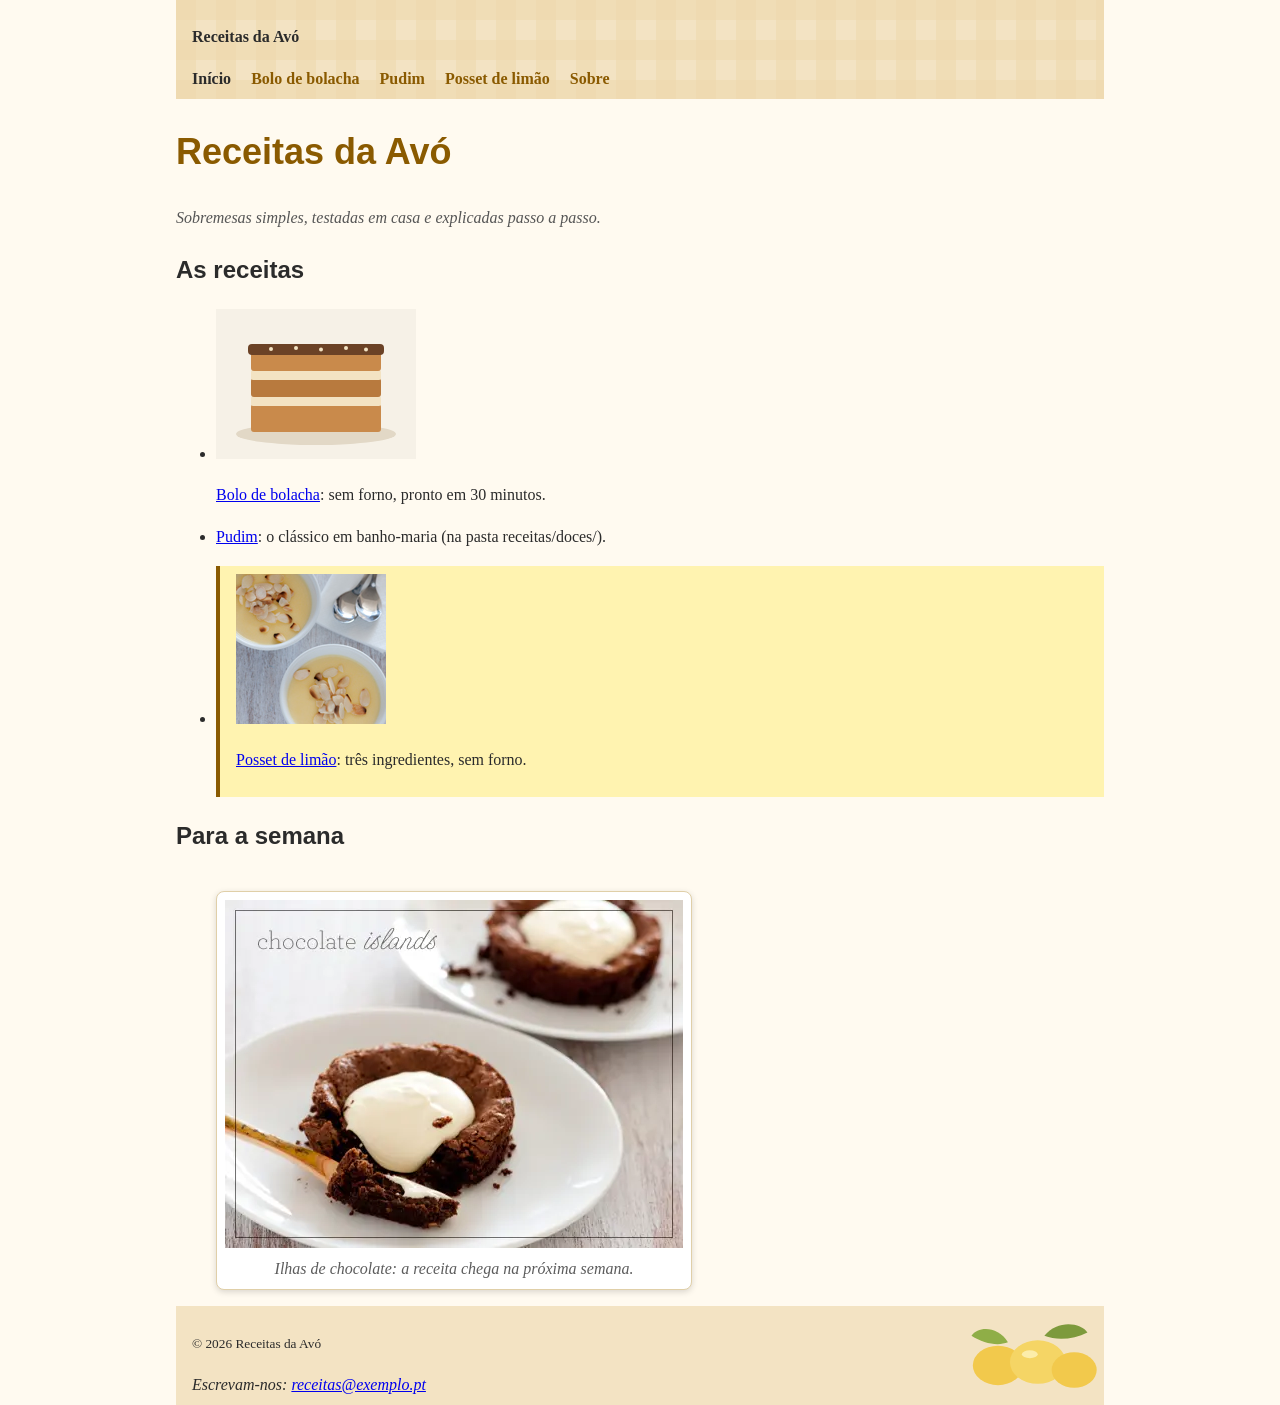
==== index.html @ 1b663048 "Primeira versão do site das receitas" ====
<!DOCTYPE html>
<html lang="pt-PT">
<head>
  <meta charset="UTF-8">
  <meta name="viewport" content="width=device-width, initial-scale=1.0">
  <meta name="description" content="Receitas da família, explicadas passo a passo.">
  <title>Receitas da Avó · Início</title>
  <link rel="stylesheet" href="css/estilos.css">
</head>
<body>
  <header>
    <p><strong>Receitas da Avó</strong></p>
    <nav>
      <ul>
        <li><strong>Início</strong></li>
        <li><a href="receitas/bolo-de-bolacha.html">Bolo de bolacha</a></li>
        <li><a href="receitas/doces/pudim.html">Pudim</a></li>
        <li><a href="receitas/posset-de-limao.html">Posset de limão</a></li>
        <li><a href="sobre.html">Sobre</a></li>
      </ul>
    </nav>
  </header>

  <main>
    <h1 id="topo">Receitas da Avó</h1>
    <p class="intro">Sobremesas simples, testadas em casa e explicadas <em>passo a passo</em>.</p>

    <section>
      <h2>As receitas</h2>
      <ul>
        <li>
          <!-- link com imagem: o alt diz para onde vamos -->
          <a href="receitas/bolo-de-bolacha.html">
            <img src="img/bolo-de-bolacha.svg" alt="Bolo de bolacha" width="200" height="150">
          </a>
          <p><a href="receitas/bolo-de-bolacha.html">Bolo de bolacha</a>: sem forno, pronto em 30 minutos.</p>
        </li>
        <li>
          <p><a href="receitas/doces/pudim.html">Pudim</a>: o clássico em banho-maria (na pasta receitas/doces/).</p>
        </li>
        <li class="nova">
          <a href="receitas/posset-de-limao.html">
            <img src="img/lemon-posset.jpg" alt="Posset de limão" width="150" height="150">
          </a>
          <p><a href="receitas/posset-de-limao.html">Posset de limão</a>: três ingredientes, sem forno.</p>
        </li>
      </ul>
    </section>

    <section>
      <h2>Para a semana</h2>
      <figure>
        <img src="img/chocolate-islands.webp" alt="Pequenas ilhas de chocolate num prato branco" width="458" height="348" loading="lazy">
        <figcaption>Ilhas de chocolate: a receita chega na próxima semana.</figcaption>
      </figure>
    </section>
  </main>

  <footer>
    <p><small>© 2026 Receitas da Avó</small></p>
    <address>Escrevam-nos: <a href="mailto:receitas@exemplo.pt">receitas@exemplo.pt</a></address>
  </footer>
</body>
</html>
---- css/estilos.css ----
/* Site das receitas · ponto de partida da sessão 10 (pronto até ao flexbox)
   Já feitos: 11.1 (a folha de estilos), 12.2 (seletores), 13.2 (cores e texto),
   14.2 (as caixas) e 15.1 (os fundos). O flexbox (17.2, opcional) vem no fim. */

body {
  font-family: Georgia, "Times New Roman", serif;
  color: #2b2b2b;
  background-color: #fffaf0;
  line-height: 1.6;
}

h1 {
  color: #8a5a00;
}

/* Solução 12.2 · Seletores no site das receitas
   No s07/site/css/estilos.css, a seguir à regra do h1 */

/* descendente: só os links que estão dentro do nav */
nav a {
  color: #8a5a00;
}

/* pseudo-classe: o rato por cima */
nav a:hover {
  color: #c0392b;
}

/* grupo + filho direto: o header do site e o footer.
   Só "header" apanhava também o header da receita, que está dentro do
   article (é descendente do body, mas não é filho direto). */
body > header,
footer {
  background-color: #f3e3c3;
}

/* classe: no index, <p class="intro"> (o primeiro p a seguir ao h1) */
.intro {
  font-style: italic;
  color: #555555;
}

/* descendente: o título "Outras receitas" das três receitas */
aside h2 {
  color: #8a5a00;
}

/* ---------- extra ----------
   classe dependente: no index, <li class="nova"> no item do posset.
   O fundo vai até à margem direita porque o li é uma caixa com a
   largura toda (box model, sessão 9). */
li.nova {
  background-color: #fff3b0;
}


/* ---------- 13.2 · o aspeto das receitas ---------- */

/* 1 · os títulos sem serifa; o resto do texto herda a Georgia do body */
h1, h2 {
  font-family: "Trebuchet MS", Arial, sans-serif;
}

/* 2 · tamanhos em rem (1rem = a letra do browser, 16px por omissão) */
h1 {
  font-size: 2.25rem;
}

h2 {
  font-size: 1.5rem;
}

/* 3 · o menu: acrescenta-se ao nav a e ao nav a:hover do 12.2
   (também podia ir para dentro dessas regras: vale o mesmo) */
nav a {
  text-decoration: none;
  font-weight: bold;
}

nav a:hover {
  text-decoration: underline;
}

/* 4 · as legendas (bolo, posset, index) e as datas das receitas
   hsl(0 0% 36%) é um cinzento: sem saturação, 36% de luz (#5c5c5c) */
figcaption {
  text-align: center;
  font-style: italic;
  color: hsl(0 0% 36%);
}

time {
  font-weight: bold;
}

/* 5 · a tabela do Sobre: rgb(243 227 195) é o #f3e3c3 do header.
   Apanha os th das colunas e os das linhas (Farinha, Açúcar…) */
th {
  background-color: rgb(243 227 195);
}

tfoot {
  font-size: 0.875rem;
}

/* 6 · o .intro (#555555 sobre #fffaf0) dá 7,17 : 1 no DevTools: passa (AA pede 4,5) */


/* ---------- extra · Google Fonts ----------
   No head das cinco páginas, antes do link para o estilos.css:

   <link rel="preconnect" href="https://fonts.googleapis.com">
   <link rel="preconnect" href="https://fonts.gstatic.com" crossorigin>
   <link href="https://fonts.googleapis.com/css2?family=Merriweather:wght@400;700&display=swap" rel="stylesheet">

   O endereço é absoluto (começa por https://): é igual em todas as páginas,
   ao contrário do href do estilos.css (css/, ../css/, ../../css/).
   E aqui, em vez da regra 1:

h1, h2 {
  font-family: "Merriweather", Georgia, serif;
}
*/


/* ---------- 14.2 · as caixas ---------- */

/* 1 · a largura passa a incluir o padding e a border */
* {
  box-sizing: border-box;
}

/* 2 · o site com largura máxima e centrado
   (acrescenta-se à regra do body; aqui numa regra nova, vale o mesmo) */
body {
  max-width: 60rem;
  margin: 0 auto;
  padding: 0 1rem;
}

/* 3 · espaço dentro do topo e do rodapé */
body > header,
footer {
  padding: 0.5rem 1rem;
}

/* 4 · o menu na horizontal */
nav ul {
  list-style: none;
  margin: 0;
  padding: 0;
}

nav li {
  display: inline-block;
  margin-right: 1rem;
}

/* 5 · as imagens com moldura: inline-block para a caixa ficar do tamanho da imagem */
figure {
  display: inline-block;
  padding: 0.5rem;
  border: 1px solid #e0cfa8;
  border-radius: 8px;
}

/* 6 · a receita nova com uma barra à esquerda */
li.nova {
  padding: 0.5rem 1rem;
  border-left: 4px solid #8a5a00;
}

/* ---------- extra ----------
   a tabela do Sobre com espaço nas células */
th,
td {
  padding: 0.25rem 0.75rem;
}


/* ---------- 15.1 · os fundos ---------- */

/* 1 · o topo com a toalha a repetir (repeat é o valor por omissão);
   a cor do 12.2 continua por baixo, para o caso de a imagem falhar */
body > header {
  background-color: #f3e3c3;
  background-image: url("../img/toalha.svg");   /* o url() conta a partir de css/ */
}

/* 2 · os limões no rodapé: uma vez, à direita, ao centro na vertical, com altura limitada */
footer {
  background-image: url("../img/limoes.svg");
  background-repeat: no-repeat;
  background-position: right center;
  background-size: auto 80%;                      /* largura automática, 80% da altura do footer */
  padding-right: 9rem;                            /* o texto não passa por baixo dos limões */
}

/* 3 · as imagens com fundo branco e sombra */
figure {
  background-color: #ffffff;
  box-shadow: 0 2px 6px rgb(0 0 0 / 15%);
}

/* ---------- extra ----------
   o "Outras receitas" num cartão: a família de tons do castanho (hsl da sessão 8) */
aside {
  background-color: hsl(39 100% 94%);
  padding: 0.5rem 1rem;
  border-radius: 8px;
  box-shadow: 0 2px 6px rgb(0 0 0 / 15%);
}
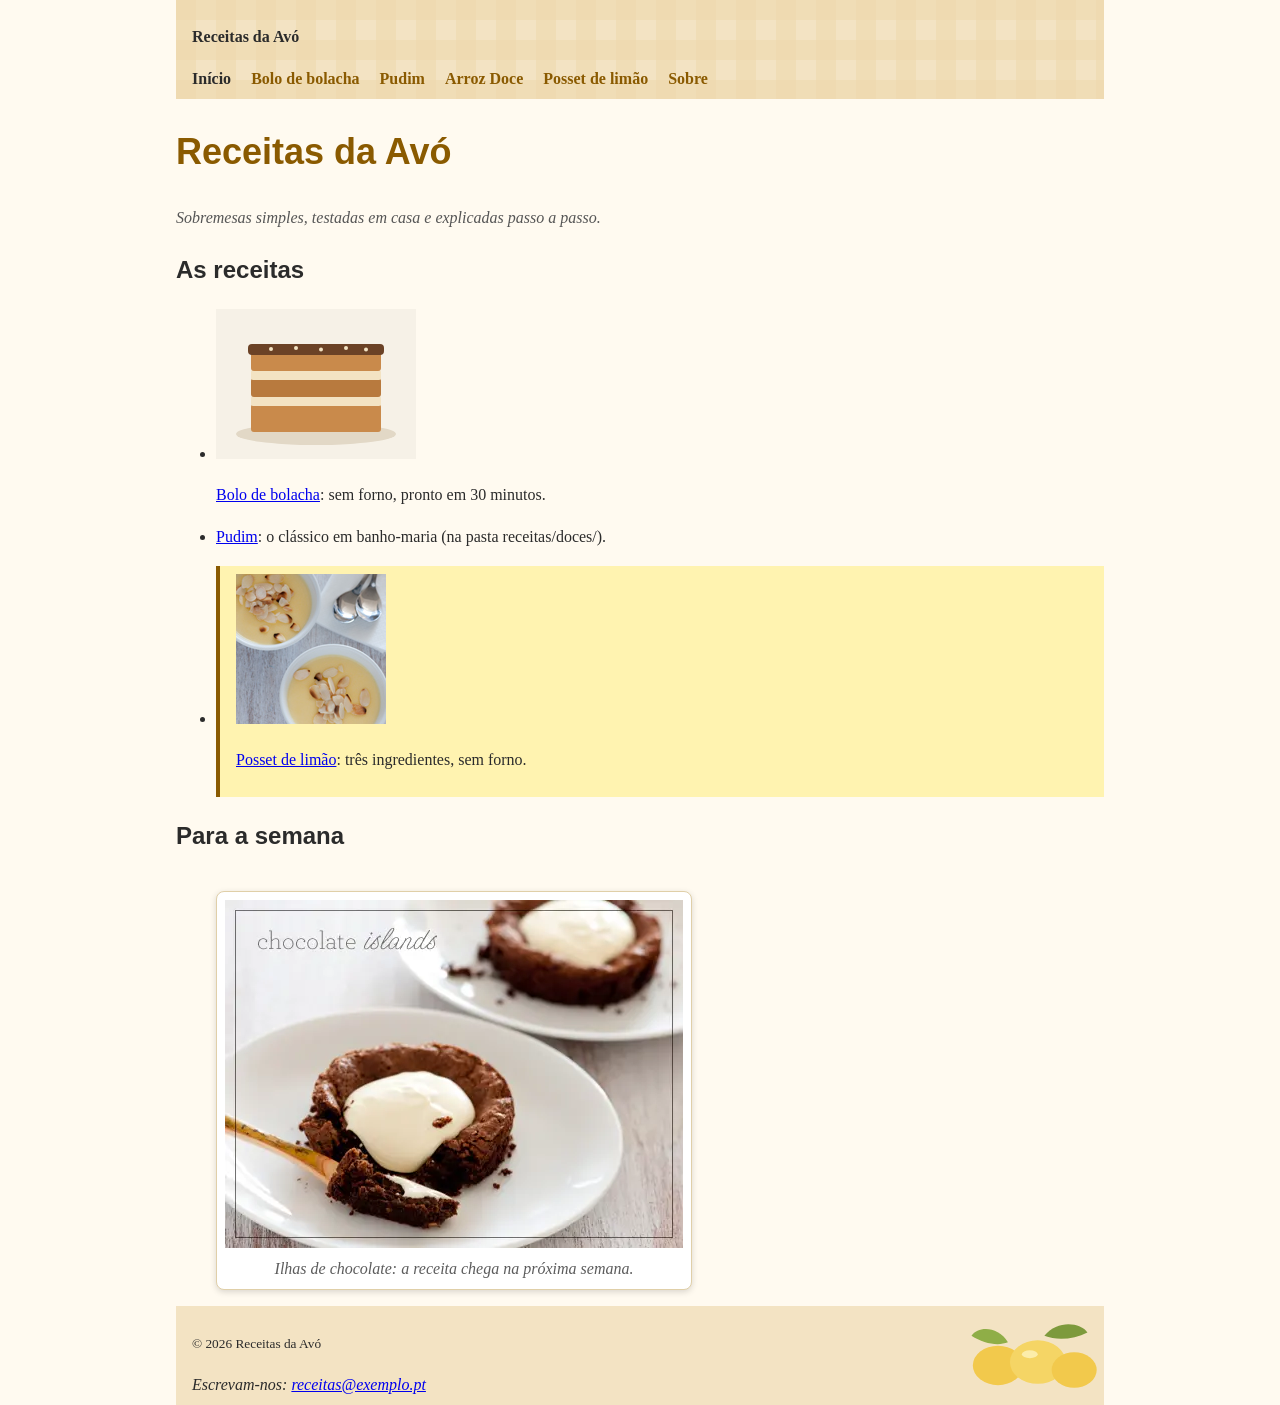
==== commit 378f2a9e: "acrescenta arroz doce a lista" ====
--- a/index.html
+++ b/index.html
@@ -15,6 +15,7 @@
         <li><strong>Início</strong></li>
         <li><a href="receitas/bolo-de-bolacha.html">Bolo de bolacha</a></li>
         <li><a href="receitas/doces/pudim.html">Pudim</a></li>
+        <li><a href="receitas/doces/arroz-doce.html">Arroz Doce</a></li>
         <li><a href="receitas/posset-de-limao.html">Posset de limão</a></li>
         <li><a href="sobre.html">Sobre</a></li>
       </ul>
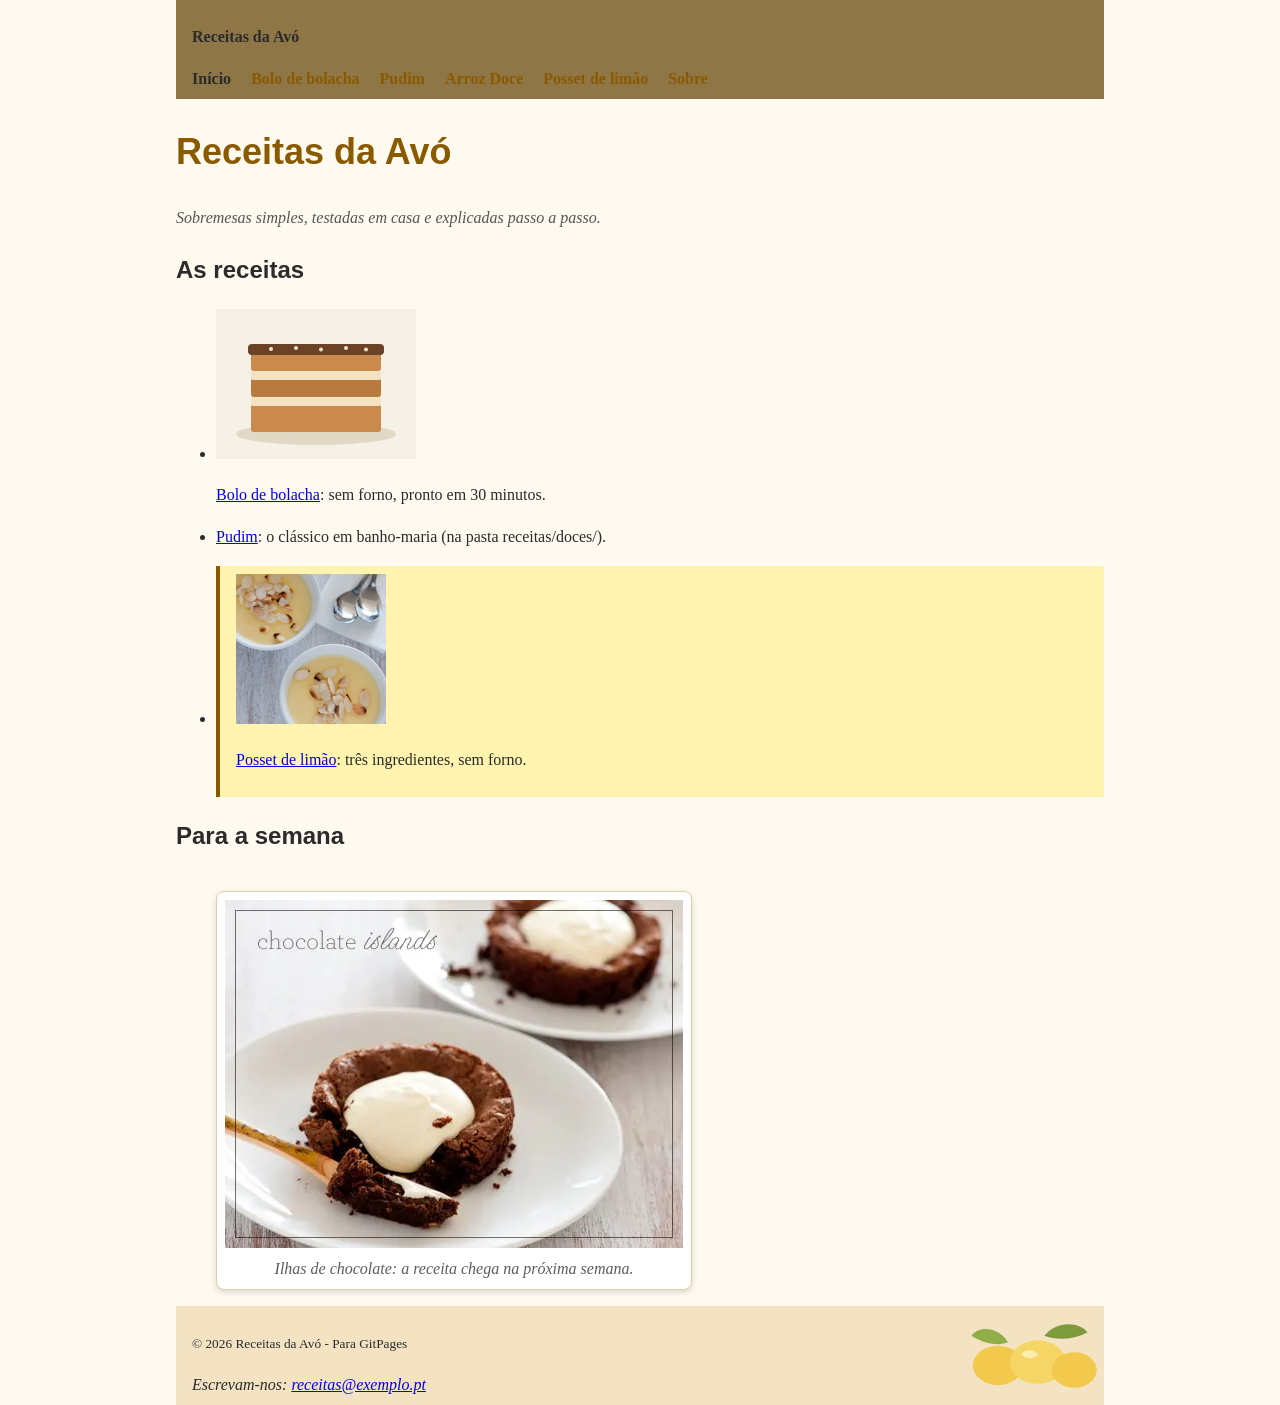
==== commit f9acdbd6: "atualiza rodape para github" ====
--- a/index.html
+++ b/index.html
@@ -58,7 +58,7 @@
   </main>
 
   <footer>
-    <p><small>© 2026 Receitas da Avó</small></p>
+    <p><small>© 2026 Receitas da Avó - Para GitPages</small></p>
     <address>Escrevam-nos: <a href="mailto:receitas@exemplo.pt">receitas@exemplo.pt</a></address>
   </footer>
 </body>
--- a/css/estilos.css
+++ b/css/estilos.css
@@ -183,8 +183,7 @@
 /* 1 · o topo com a toalha a repetir (repeat é o valor por omissão);
    a cor do 12.2 continua por baixo, para o caso de a imagem falhar */
 body > header {
-  background-color: #f3e3c3;
-  background-image: url("../img/toalha.svg");   /* o url() conta a partir de css/ */
+  background-color: #8e7646; /* o url() conta a partir de css/ */
 }
 
 /* 2 · os limões no rodapé: uma vez, à direita, ao centro na vertical, com altura limitada */
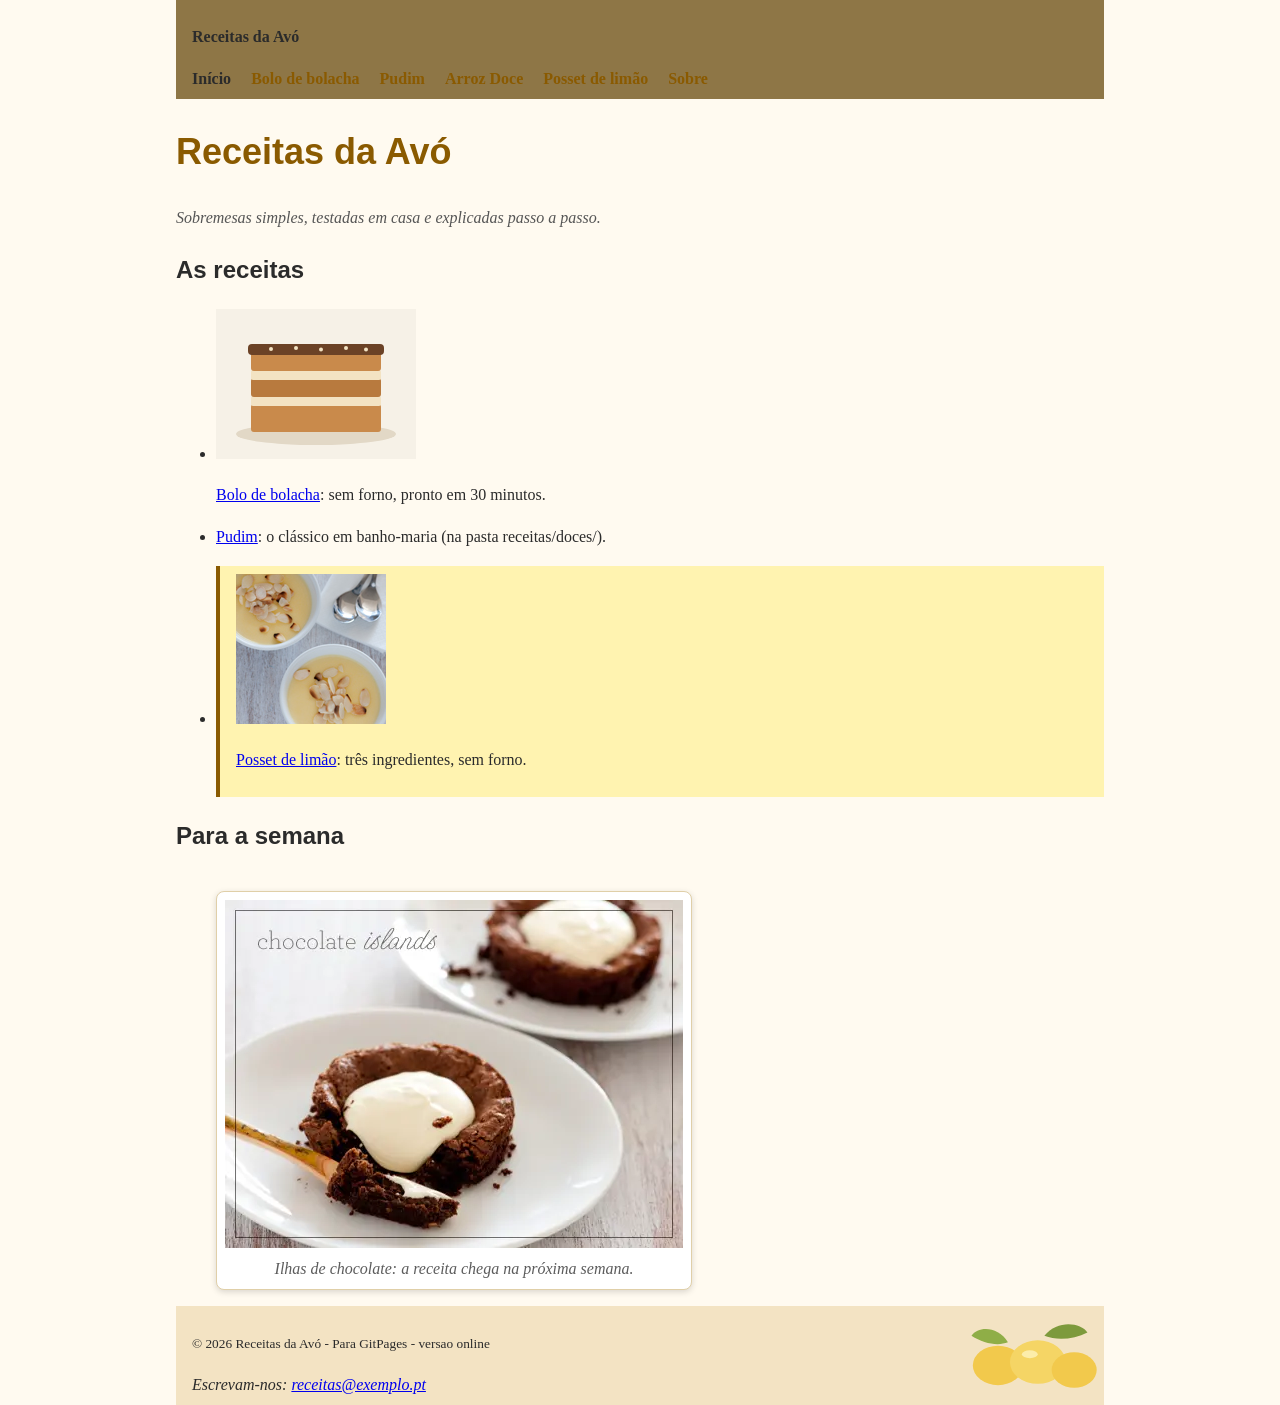
==== commit b1643524: "atualiza rodape no github" ====
--- a/index.html
+++ b/index.html
@@ -58,7 +58,7 @@
   </main>
 
   <footer>
-    <p><small>© 2026 Receitas da Avó - Para GitPages</small></p>
+    <p><small>© 2026 Receitas da Avó - Para GitPages - versao online</small></p>
     <address>Escrevam-nos: <a href="mailto:receitas@exemplo.pt">receitas@exemplo.pt</a></address>
   </footer>
 </body>
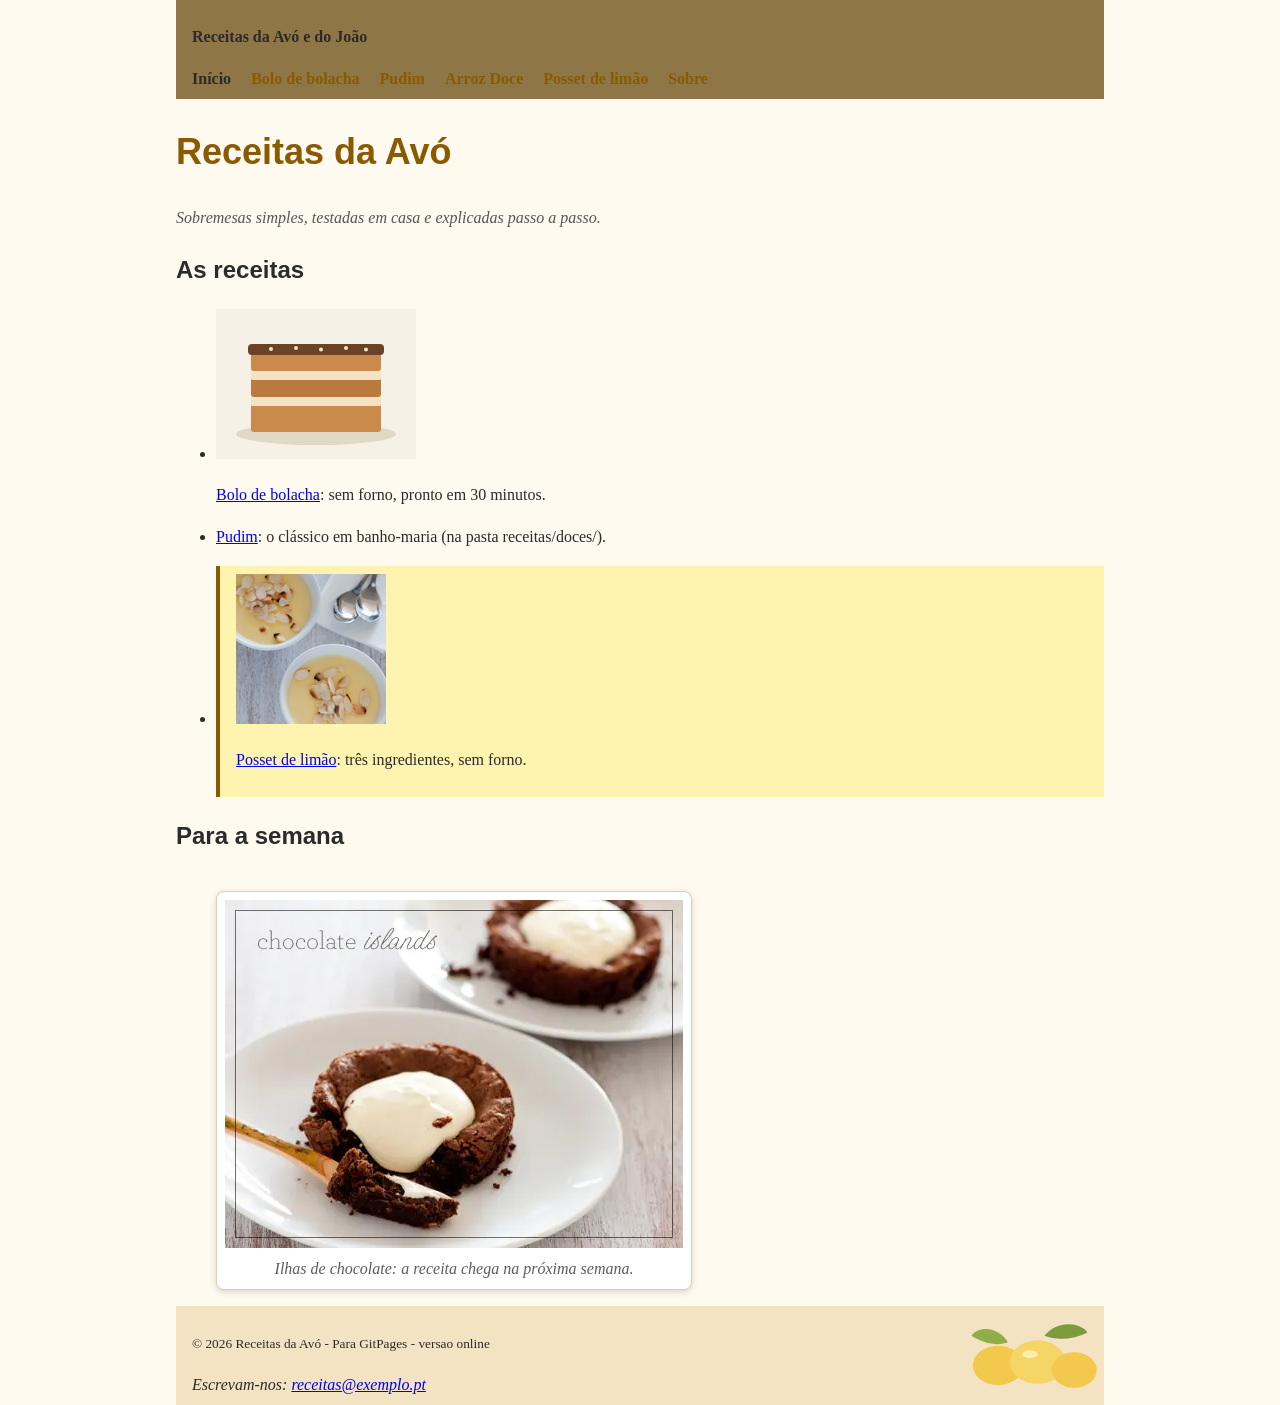
==== commit 755d2bcd: "atualiza titulo primcipal do site" ====
--- a/index.html
+++ b/index.html
@@ -9,7 +9,7 @@
 </head>
 <body>
   <header>
-    <p><strong>Receitas da Avó</strong></p>
+    <p><strong>Receitas da Avó e do João</strong></p>
     <nav>
       <ul>
         <li><strong>Início</strong></li>
